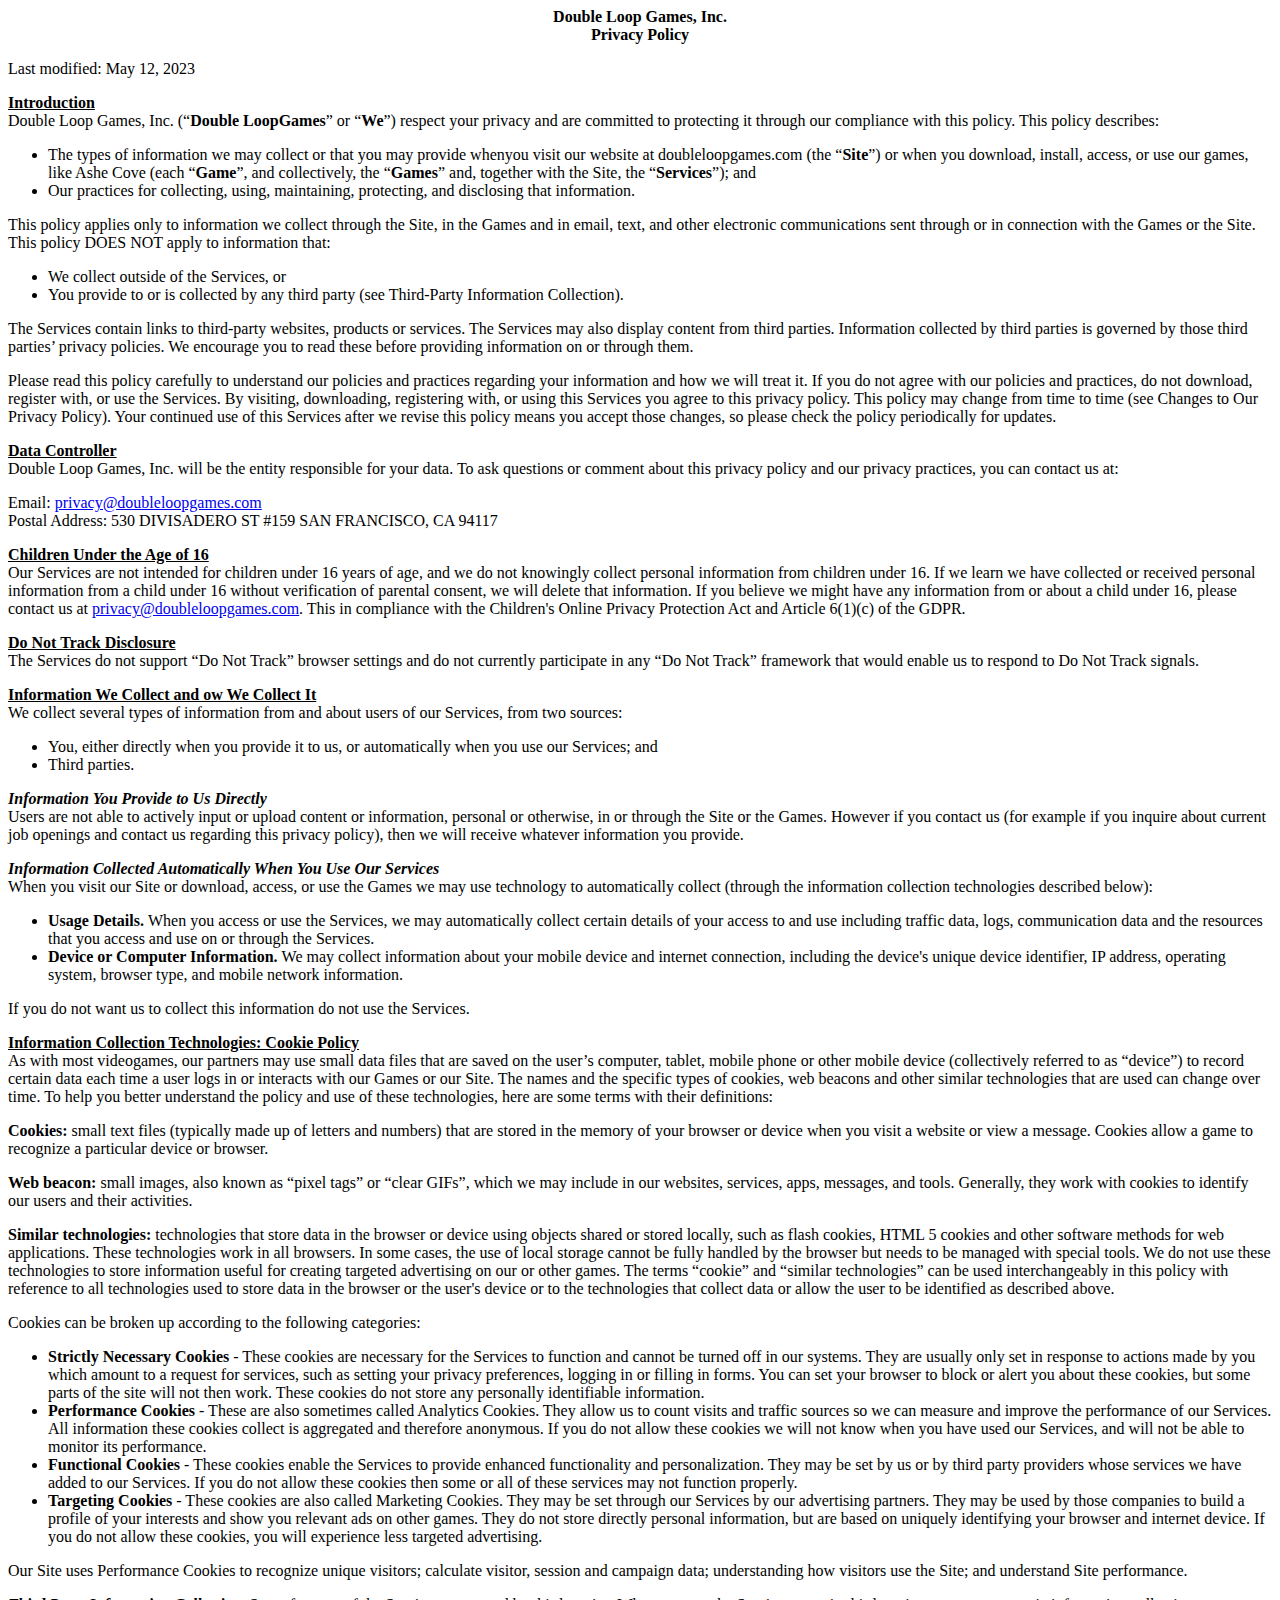
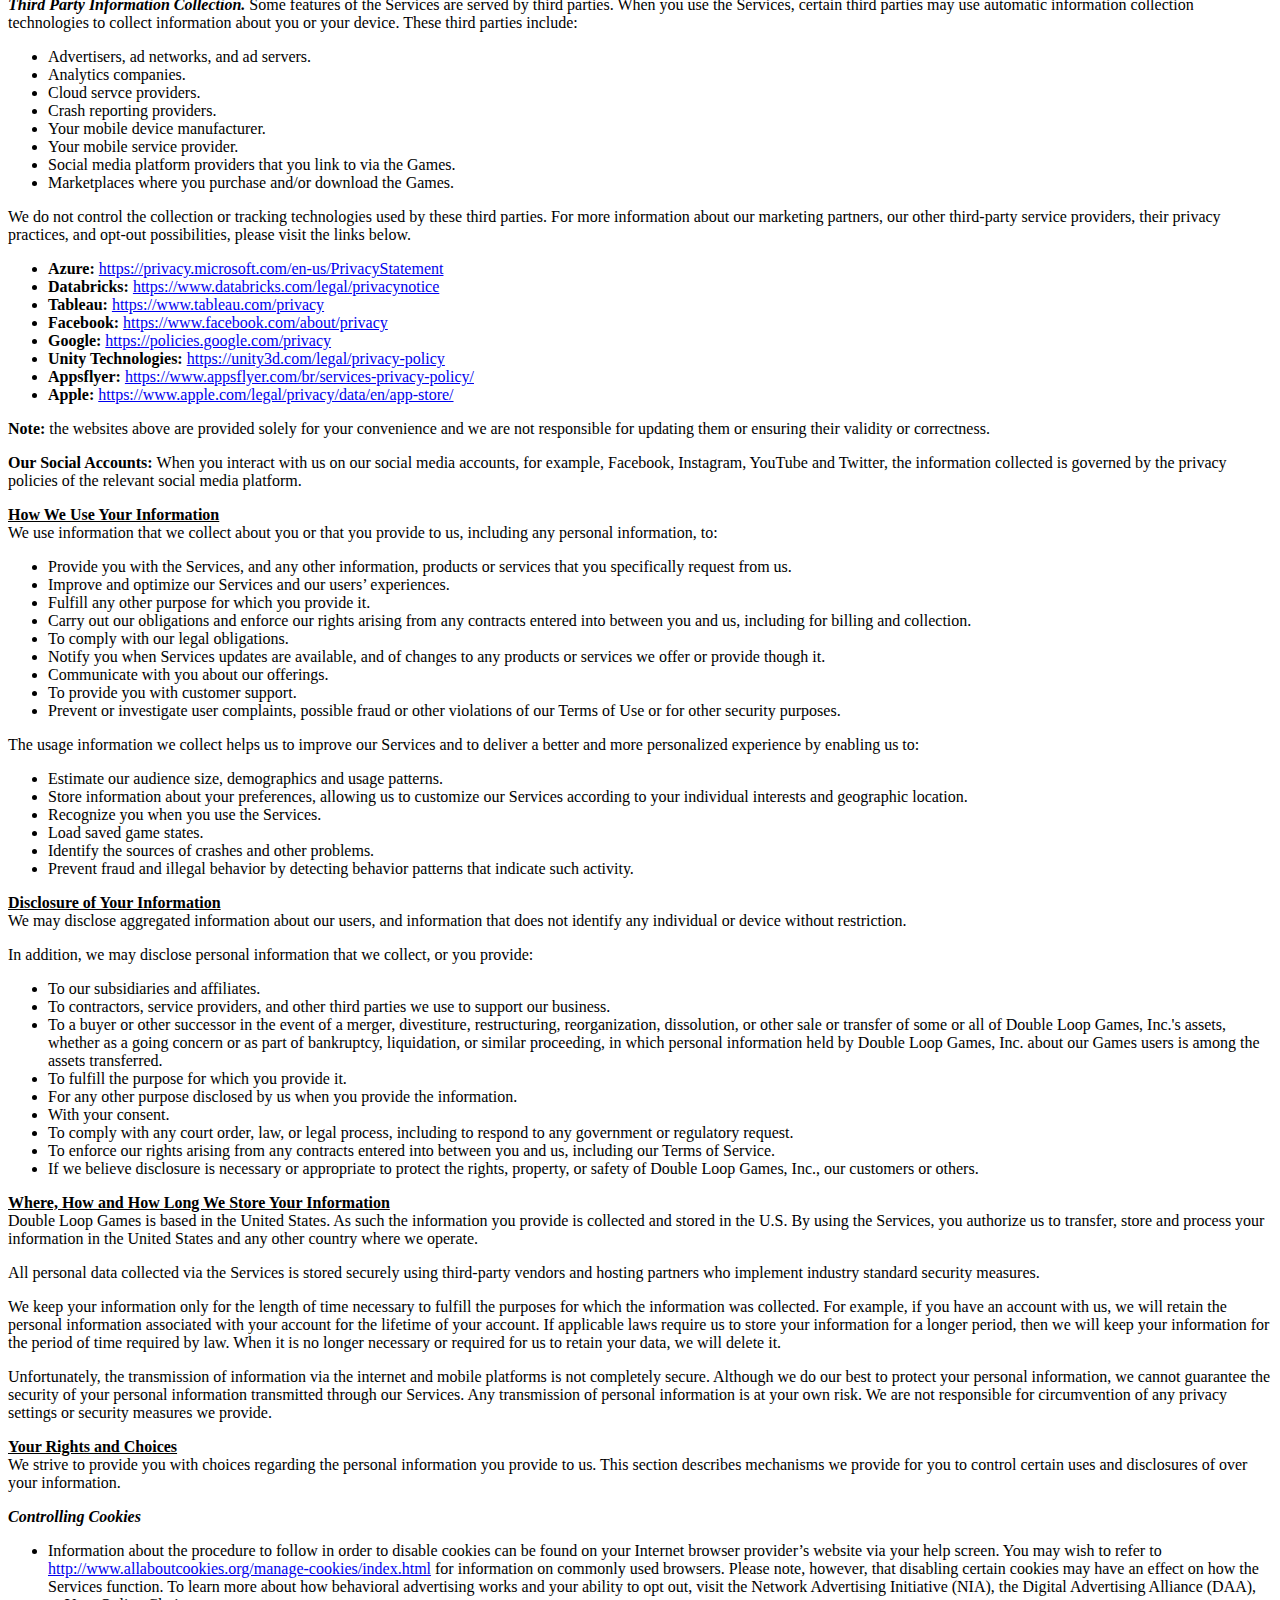
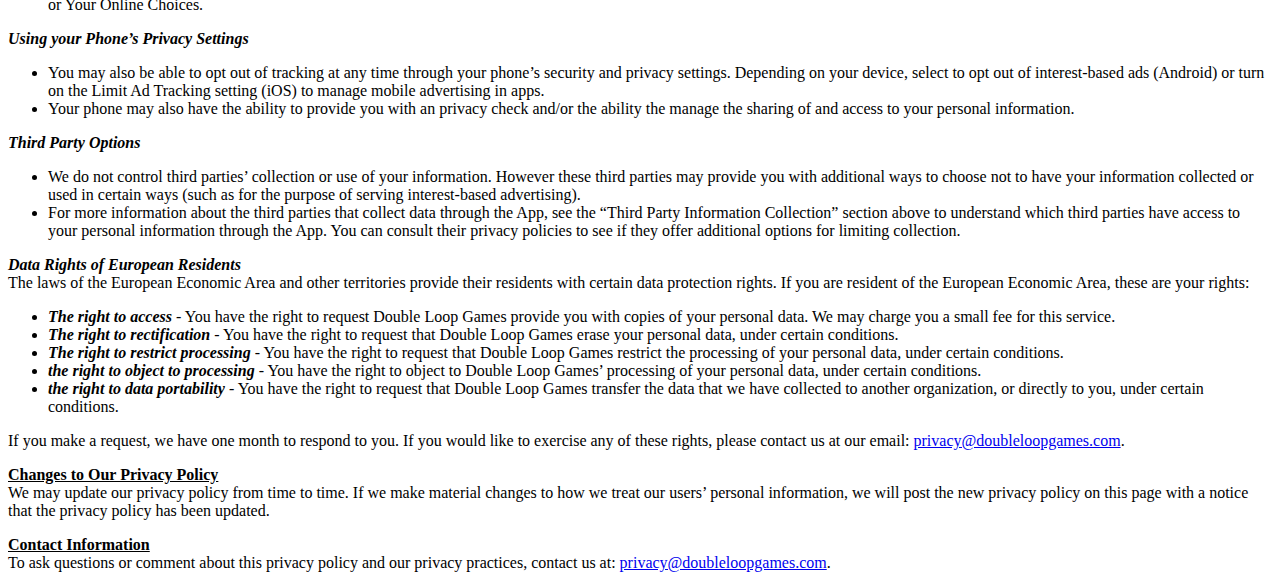
==== Legal/AsheCove_PrivacyPolicy.html @ 5554a119 "5-15-2023 Update Ashe Cove PP & TOS" ====
<html lang="en">
<head>
<title>Double Loop Games, Inc. Privacy Policy</title>
<p><center><b>Double Loop Games, Inc.<br>Privacy Policy</b></center></p></head>
<p>Last modified: May 12, 2023</p>
<p><u><b>Introduction</b></u><br>Double Loop Games, Inc. (&#147;<b>Double LoopGames</b>&#148; or &#147;<b>We</b>&#148;) respect your privacy and are committed to protecting it through our compliance with this policy. This policy describes:</p>
<ul><li>The types of information we may collect or that you may provide whenyou visit our website at doubleloopgames.com (the &#147;<b>Site</b>&#148;) or when you download, install, access, or use our games, like Ashe Cove (each &#147;<b>Game</b>&#148;, and collectively, the &#147;<b>Games</b>&#148; and, together with the Site, the &#147;<b>Services</b>&#148;); and</li>
<li>Our practices for collecting, using, maintaining, protecting, and disclosing that information.</li></ul>
<p>This policy applies only to information we collect through the Site, in the Games and in email, text, and other electronic communications sent through or in connection with the Games or the Site.<br>This policy DOES NOT apply to information that:</p>
<ul><li>We collect outside of the Services, or</li>
<li>You provide to or is collected by any third party (see Third-Party Information Collection).</li></ul>
<p>The Services contain links to third-party websites, products or services. The Services may also display content from third parties. Information collected by third parties is governed by those third parties&#146; privacy policies. We encourage you to read these before providing information on or through them.</p>
<p>Please read this policy carefully to understand our policies and practices regarding your information and how we will treat it. If you do not agree with our policies and practices, do not download, register with, or use the Services. By visiting, downloading, registering with, or using this Services you agree to this privacy policy. This policy may change from time to time (see Changes to Our Privacy Policy). Your continued use of this Services after we revise this policy means you accept those changes, so please check the policy periodically for updates.</p>
<p><u><b>Data Controller</b></u><br>Double Loop Games, Inc. will be the entity responsible for your data. To ask questions or comment about this privacy policy and our privacy practices, you can contact us at:</p>
<p>Email: <a href="mailto:privacy@doubleloopgames.com" target="_blank">privacy@doubleloopgames.com</a><br>Postal Address: 530 DIVISADERO ST #159 SAN FRANCISCO, CA 94117</p>
<p><u><b>Children Under the Age of 16</b></u><br> Our Services are not intended for children under 16 years of age, and we do not knowingly collect personal information from children under 16. If we learn we have collected or received personal information from a child under 16 without verification of parental consent, we will delete that information. If you believe we might have any information from or about a child under 16, please contact us at <a href="mailto:privacy@doubleloopgames.com" target="_blank">privacy@doubleloopgames.com</a>. This in compliance with the Children's Online Privacy Protection Act and Article 6(1)(c) of the GDPR.</p>
<p><u><b>Do Not Track Disclosure</b></u><br>The Services do not support &#147;Do Not Track&#148; browser settings and do not currently participate in any &#147;Do Not Track&#148; framework that would enable us to respond to Do Not Track signals.</p>
<p><u><b>Information We Collect and ow We Collect It</b></u><br>We collect several types of information from and about users of our Services, from two sources:</p>
<p><ul><li>You, either directly when you provide it to us, or automatically when you use our Services; and</li><li>Third parties.</li></ul></p>
<p><i><b>Information You Provide to Us Directly</b></i><br>Users are not able to actively input or upload content or information, personal or otherwise, in or through the Site or the Games. However if you contact us (for example if you inquire about current job openings and contact us regarding this privacy policy), then we will receive whatever information you provide.</p>
<p><i><b>Information Collected Automatically When You Use Our Services</b></i><br>When you visit our Site or download, access, or use the Games we may use technology to automatically collect (through the information collection technologies described below):</p>
<p><ul><li><b>Usage Details. </b>When you access or use the Services, we may automatically collect certain details of your access to and use including traffic data, logs, communication data and the resources that you access and use on or through the Services.</li><li><b>Device or Computer Information. </b>We may collect information about your mobile device and internet connection, including the device's unique device identifier, IP address, operating system, browser type, and mobile network information.</li></ul></p>
<p>If you do not want us to collect this information do not use the Services.</p>
<p><u><b>Information Collection Technologies: Cookie Policy</b></u><br>As with most videogames, our partners may use small data files that are saved on the user&#146;s computer, tablet, mobile phone or other mobile device (collectively referred to as &#147;device&#148;) to record certain data each time a user logs in or interacts with our Games or our Site. The names and the specific types of cookies, web beacons and other similar technologies that are used can change over time. To help you better understand the policy and use of these technologies, here are some terms with their definitions:</p>
<p><b>Cookies: </b>small text files (typically made up of letters and numbers) that are stored in the memory of your browser or device when you visit a website or view a message. Cookies allow a game to recognize a particular device or browser.</p>
<p><b>Web beacon: </b>small images, also known as &#147;pixel tags&#148; or &#147;clear GIFs&#148;, which we may include in our websites, services, apps, messages, and tools. Generally, they work with cookies to identify our users and their activities.</p>
<p><b>Similar technologies: </b>technologies that store data in the browser or device using objects shared or stored locally, such as flash cookies, HTML 5 cookies and other software methods for web applications. These technologies work in all browsers. In some cases, the use of local storage cannot be fully handled by the browser but needs to be managed with special tools. We do not use these technologies to store information useful for creating targeted advertising on our or other games. The terms &#147;cookie&#148; and &#147;similar technologies&#148; can be used interchangeably in this policy with reference to all technologies used to store data in the browser or the user's device or to the technologies that collect data or allow the user to be identified as described above.</p>
<p>Cookies can be broken up according to the following categories:</p>
<p><ul><li><b>Strictly Necessary Cookies</b> - These cookies are necessary for the Services to function and cannot be turned off in our systems. They are usually only set in response to actions made by you which amount to a request for services, such as setting your privacy preferences, logging in or filling in forms. You can set your browser to block or alert you about these cookies, but some parts of the site will not then work. These cookies do not store any personally identifiable information.</li><li><b>Performance Cookies</b> - These are also sometimes called Analytics Cookies. They allow us to count visits and traffic sources so we can measure and improve the performance of our Services. All information these cookies collect is aggregated and therefore anonymous. If you do not allow these cookies we will not know when you have used our Services, and will not be able to monitor its performance.</li><li><b>Functional Cookies</b> - These cookies enable the Services to provide enhanced functionality and personalization. They may be set by us or by third party providers whose services we have added to our Services. If you do not allow these cookies then some or all of these services may not function properly.</li><li><b>Targeting Cookies</b> - These cookies are also called Marketing Cookies. They may be set through our Services by our advertising partners. They may be used by those companies to build a profile of your interests and show you relevant ads on other games. They do not store directly personal information, but are based on uniquely identifying your browser and internet device. If you do not allow these cookies, you will experience less targeted advertising.</li></ul></p>
<p>Our Site uses Performance Cookies to recognize unique visitors; calculate visitor, session and campaign data; understanding how visitors use the Site; and understand Site performance.</p>
<p><i><b>Third Party Information Collection.</b></i> Some features of the Services are served by third parties. When you use the Services, certain third parties may use automatic information collection technologies to collect information about you or your device. These third parties include:</p>
<p><ul><li>Advertisers, ad networks, and ad servers.</li><li>Analytics companies.</li><li>Cloud servce providers.</li><li>Crash reporting providers.</li><li>Your mobile device manufacturer.</li><li>Your mobile service provider.</li><li>Social media platform providers that you link to via the Games.</li><li>Marketplaces where you purchase and/or download the Games.</li></ul></p>
<p>We do not control the collection or tracking technologies used by these third parties. For more information about our marketing partners, our other third-party service providers, their privacy practices, and opt-out possibilities, please visit the links below.</p>
<p><ul><li><b>Azure: </b> <a href="https://privacy.microsoft.com/en-us/PrivacyStatement" target="_blank">https://privacy.microsoft.com/en-us/PrivacyStatement</a></li><li><b>Databricks: </b><a href="https://www.databricks.com/legal/privacynotice" target="_blank">https://www.databricks.com/legal/privacynotice</a></li><li><b>Tableau: </b><a href="https://www.tableau.com/privacy" target="_blank">https://www.tableau.com/privacy</a></li><li><b>Facebook: </b><a href="https://www.facebook.com/about/privacy" target="_blank">https://www.facebook.com/about/privacy</a></li><li><b>Google: </b><a href="https://policies.google.com/privacy" target="_blank">https://policies.google.com/privacy</a></li><li><b>Unity Technologies: </b><a href="https://unity3d.com/legal/privacy-policy" target="_blank">https://unity3d.com/legal/privacy-policy</a></li><li><b>Appsflyer: </b><a href="https://www.appsflyer.com/br/services-privacy-policy/" target="_blank">https://www.appsflyer.com/br/services-privacy-policy/</a></li><li><b>Apple: </b><a href="https://www.apple.com/legal/privacy/data/en/app-store/" target="_blank">https://www.apple.com/legal/privacy/data/en/app-store/</a></li></ul></p>
<p><b>Note: </b>the websites above are provided solely for your convenience and we are not responsible for updating them or ensuring their validity or correctness. </p>
<p><b>Our Social Accounts: </b>When you interact with us on our social media accounts, for example, Facebook, Instagram, YouTube and Twitter, the information collected is governed by the privacy policies of the relevant social media platform.</p>
<p><u><b>How We Use Your Information</b></u><br>We use information that we collect about you or that you provide to us, including any personal information, to:</p>
<p><ul><li>Provide you with the Services, and any other information, products or services that you specifically request from us.</li><li>Improve and optimize our Services and our users’ experiences.</li><li>Fulfill any other purpose for which you provide it.</li><li>Carry out our obligations and enforce our rights arising from any contracts entered into between you and us, including for billing and collection.</li><li>To comply with our legal obligations.</li><li>Notify you when Services updates are available, and of changes to any products or services we offer or provide though it.</li><li>Communicate with you about our offerings.</li><li>To provide you with customer support.</li><li>Prevent or investigate user complaints, possible fraud or other violations of our Terms of Use or for other security purposes.</li></ul></p>
<p>The usage information we collect helps us to improve our Services and to deliver a better and more personalized experience by enabling us to:</p>
<p><ul><li>Estimate our audience size, demographics and usage patterns.</li><li>Store information about your preferences, allowing us to customize our Services according to your individual interests and geographic location.</li><li>Recognize you when you use the Services.</li><li>Load saved game states.</li><li>Identify the sources of crashes and other problems.</li><li>Prevent fraud and illegal behavior by detecting behavior patterns that indicate such activity.</li></ul></p>
<p><u><b>Disclosure of Your Information</b></u><br>We may disclose aggregated information about our users, and information that does not identify any individual or device without restriction.</p>
<p>In addition, we may disclose personal information that we collect, or you provide:</p>
<p><ul><li>To our subsidiaries and affiliates.</li><li>To contractors, service providers, and other third parties we use to support our business.</li><li>To a buyer or other successor in the event of a merger, divestiture, restructuring, reorganization, dissolution, or other sale or transfer of some or all of Double Loop Games, Inc.'s assets, whether as a going concern or as part of bankruptcy, liquidation, or similar proceeding, in which personal information held by Double Loop Games, Inc. about our Games users is among the assets transferred.</li><li>To fulfill the purpose for which you provide it.</li><li>For any other purpose disclosed by us when you provide the information.</li><li>With your consent.</li><li>To comply with any court order, law, or legal process, including to respond to any government or regulatory request.</li><li>To enforce our rights arising from any contracts entered into between you and us, including our Terms of Service.</li><li>If we believe disclosure is necessary or appropriate to protect the rights, property, or safety of Double Loop Games, Inc., our customers or others.</li></ul></p>
<p><u><b>Where, How and How Long We Store Your Information</b></u><br>Double Loop Games is based in the United States. As such the information you provide is collected and stored in the U.S. By using the Services, you authorize us to transfer, store and process your information in the United States and any other country where we operate.</p>
<p>All personal data collected via the Services is stored securely using third-party vendors and hosting partners who implement industry standard security measures.</p>
<p>We keep your information only for the length of time necessary to fulfill the purposes for which the information was collected. For example, if you have an account with us, we will retain the personal information associated with your account for the lifetime of your account. If applicable laws require us to store your information for a longer period, then we will keep your information for the period of time required by law. When it is no longer necessary or required for us to retain your data, we will delete it.</p>
<p>Unfortunately, the transmission of information via the internet and mobile platforms is not completely secure. Although we do our best to protect your personal information, we cannot guarantee the security of your personal information transmitted through our Services. Any transmission of personal information is at your own risk. We are not responsible for circumvention of any privacy settings or security measures we provide.</p>
<p><u><b>Your Rights and Choices</b></u><br>We strive to provide you with choices regarding the personal information you provide to us. This section describes mechanisms we provide for you to control certain uses and disclosures of over your information.</p>
<p><i><b>Controlling Cookies</b></i><ul><li>Information about the procedure to follow in order to disable cookies can be found on your Internet browser provider&#146;s website via your help screen. You may wish to refer to <a href="http://www.allaboutcookies.org/manage-cookies/index.html" target="_blank">http://www.allaboutcookies.org/manage-cookies/index.html</a> for information on commonly used browsers. Please note, however, that disabling certain cookies may have an effect on how the Services function. To learn more about how behavioral advertising works and your ability to opt out, visit the Network Advertising Initiative (NIA), the Digital Advertising Alliance (DAA), or Your Online Choices.</li></ul></p>
<p><i><b>Using your Phone&#146;s Privacy Settings</b></i><br><ul><li>You may also be able to opt out of tracking at any time through your phone&#146;s security and privacy settings. Depending on your device, select to opt out of interest-based ads (Android) or turn on the Limit Ad Tracking setting (iOS) to manage mobile advertising in apps.</li><li>Your phone may also have the ability to provide you with an privacy check and/or the ability the manage the sharing of and access to your personal information.</li></ul></p>
<p><i><b>Third Party Options</b></i><br><ul><li>We do not control third parties&#146; collection or use of your information. However these third parties may provide you with additional ways to choose not to have your information collected or used in certain ways (such as for the purpose of serving interest-based advertising).</li><li>For more information about the third parties that collect data through the App, see the &#147;Third Party Information Collection&#148; section above to understand which third parties have access to your personal information through the App. You can consult their privacy policies to see if they offer additional options for limiting collection.</li></ul></p>
<p><i><b>Data Rights of European Residents</b></i><br>The laws of the European Economic Area and other territories provide their residents with certain data protection rights. If you are resident of the European Economic Area, these are your rights: </p>
<p><ul><li><i><b>The right to access</b></i> - You have the right to request Double Loop Games provide you with copies of your personal data. We may charge you a small fee for this service.</li><li><i><b>The right to rectification</b></i> - You have the right to request that Double Loop Games erase your personal data, under certain conditions.</li><li><i><b>The right to restrict processing</b></i> - You have the right to request that Double Loop Games restrict the processing of your personal data, under certain conditions.</li><li><i><b>the right to object to processing</b></i> - You have the right to object to Double Loop Games&#146; processing of your personal data, under certain conditions.</li><li><i><b>the right to data portability</b></i> - You have the right to request that Double Loop Games transfer the data that we have collected to another organization, or directly to you, under certain conditions.</li></ul></p>
<p>If you make a request, we have one month to respond to you. If you would like to exercise any of these rights, please contact us at our email: <a href="mailto:privacy@doubleloopgames.com" target="_blank">privacy@doubleloopgames.com</a>.</p>
<p><u><b>Changes to Our Privacy Policy</b></u><br>We may update our privacy policy from time to time. If we make material changes to how we treat our users&#146; personal information, we will post the new privacy policy on this page with a notice that the privacy policy has been updated.</p>
<p><u><b>Contact Information</b></u><br>To ask questions or comment about this privacy policy and our privacy practices, contact us at: <a href="mailto:privacy@doubleloopgames.com" target="_blank">privacy@doubleloopgames.com</a>.</p>
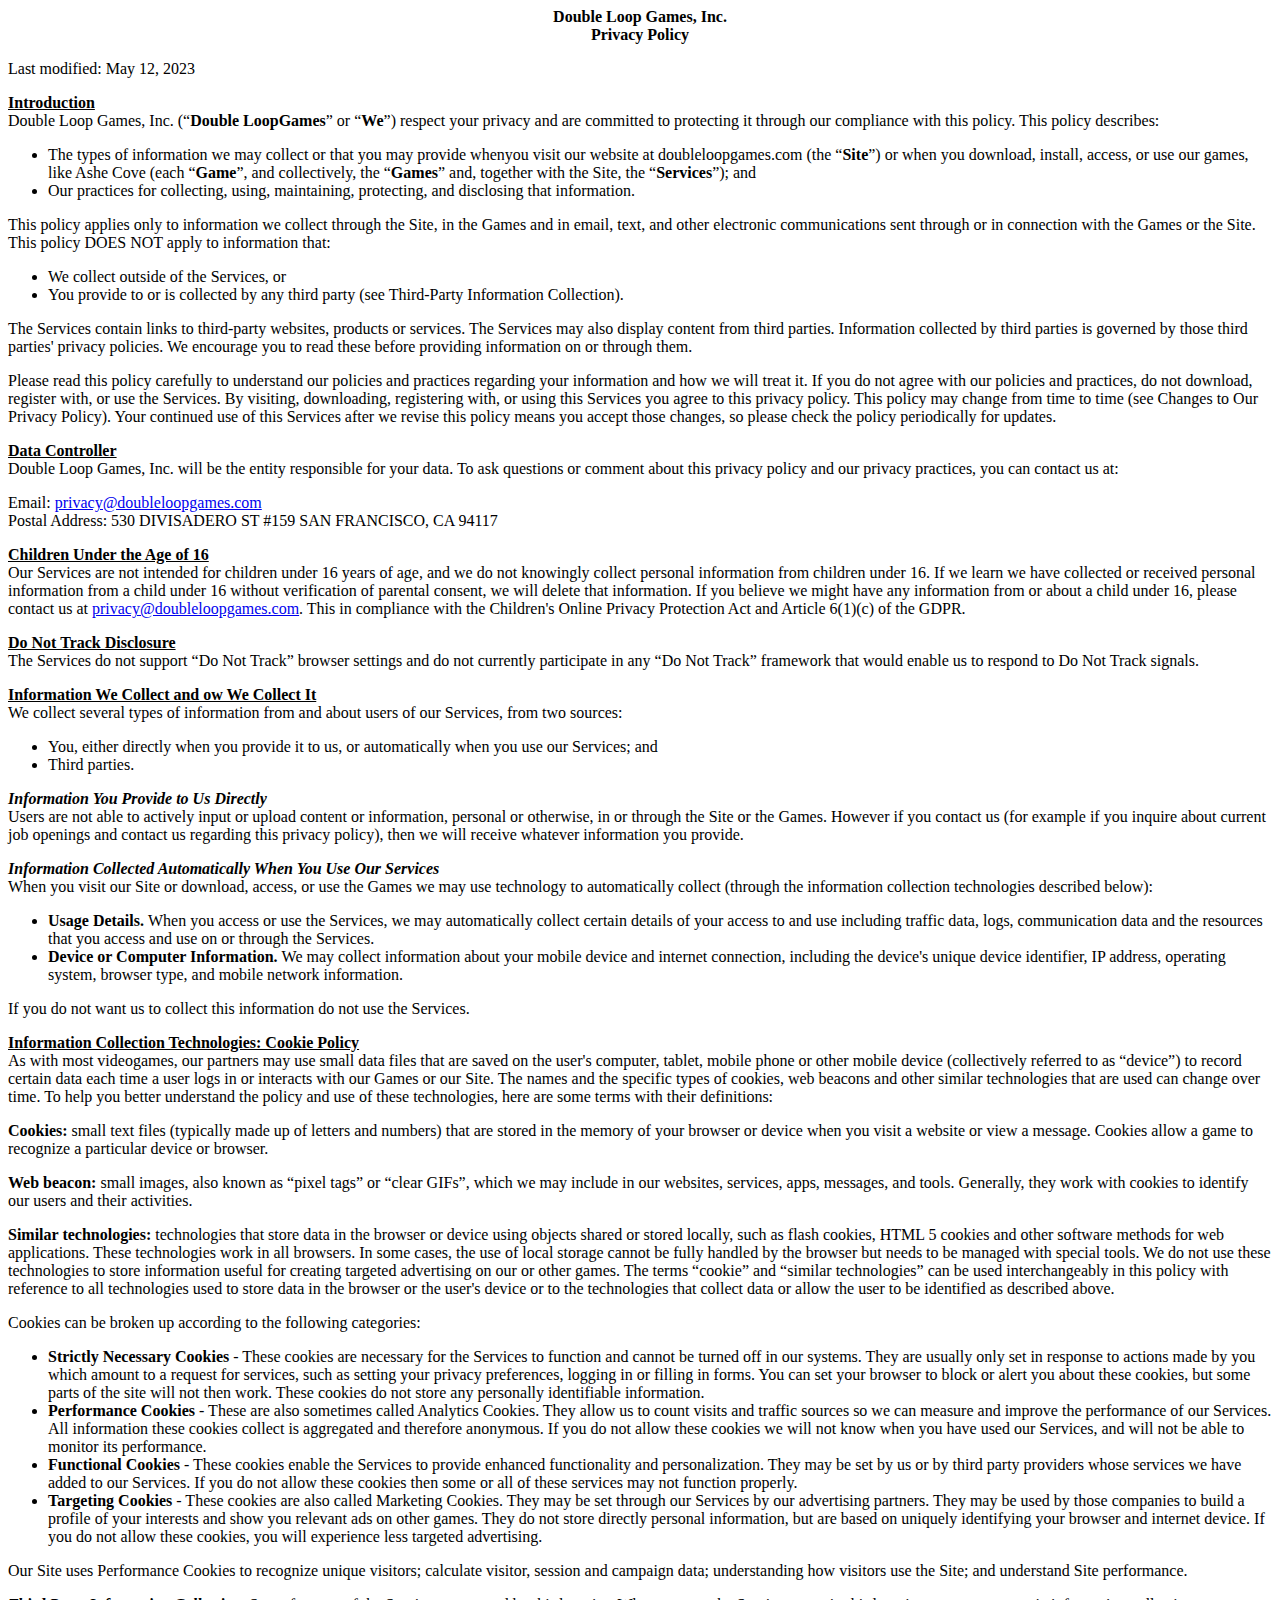
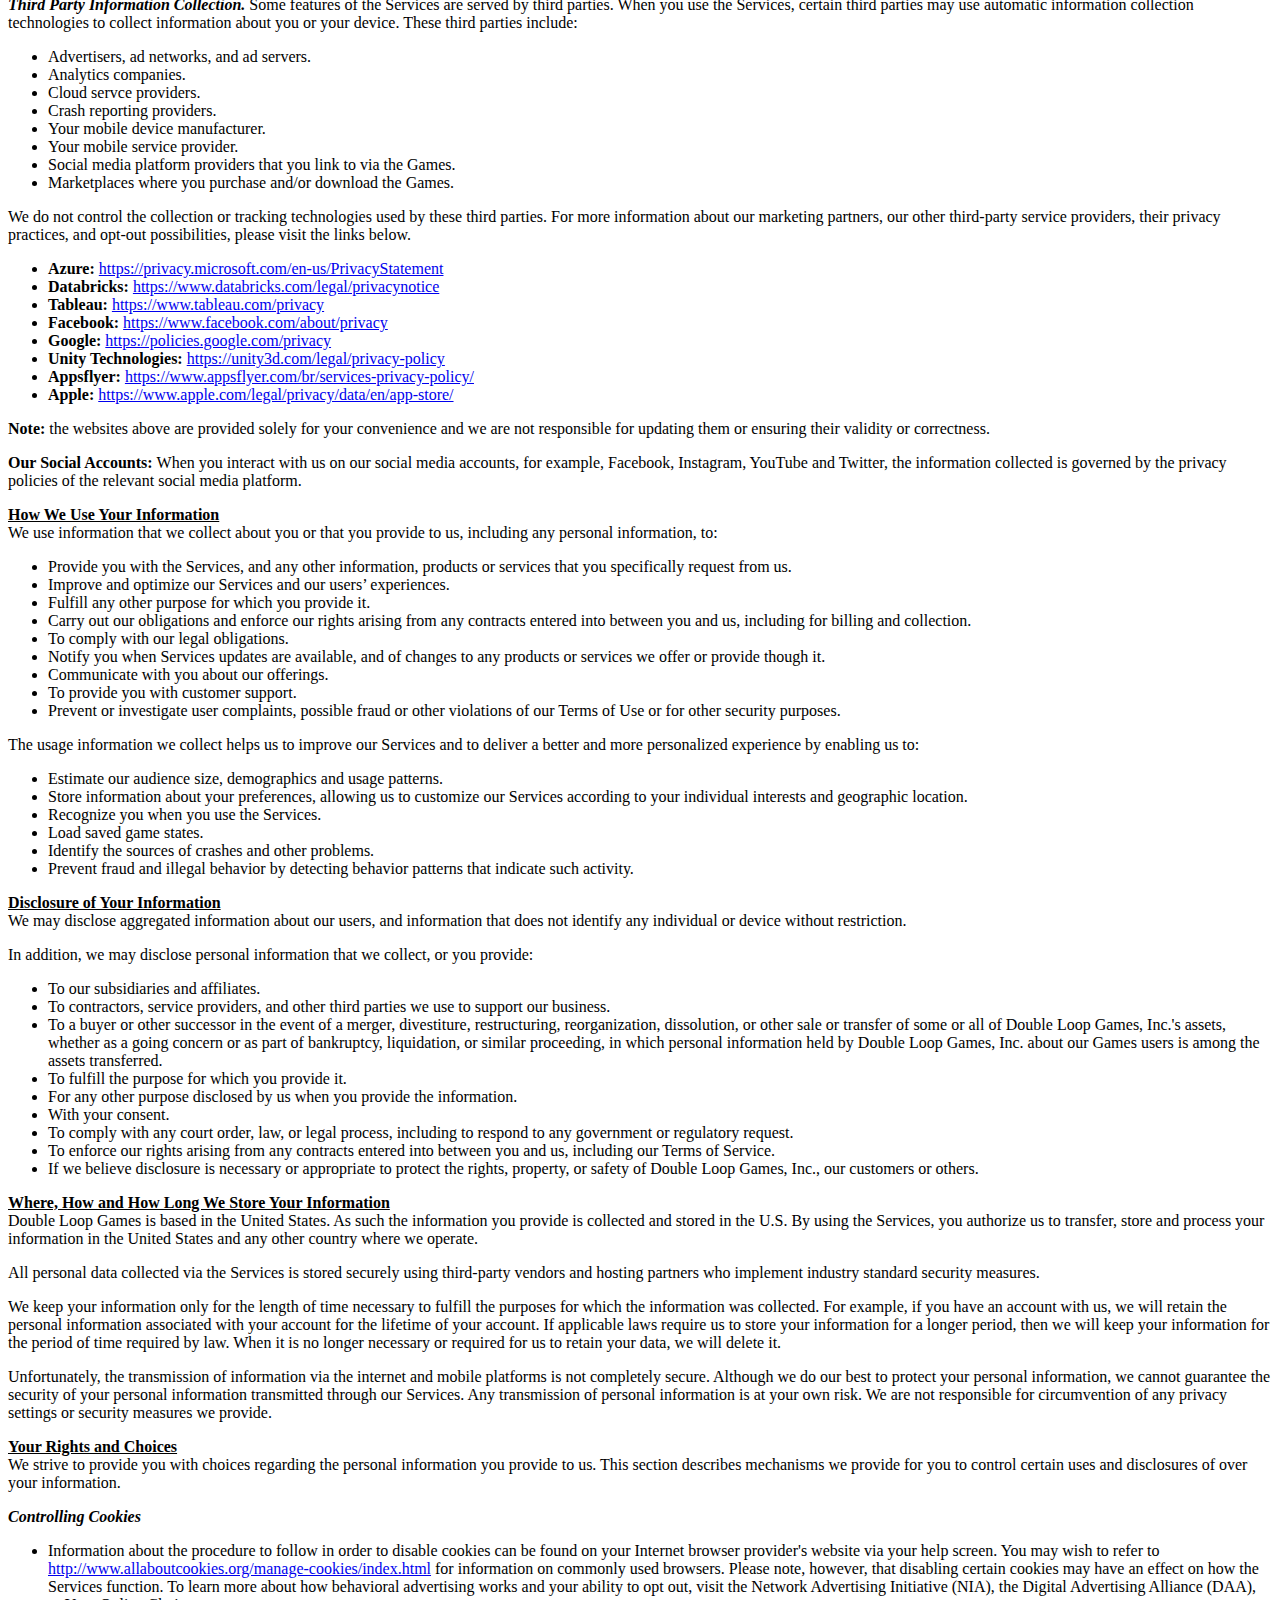
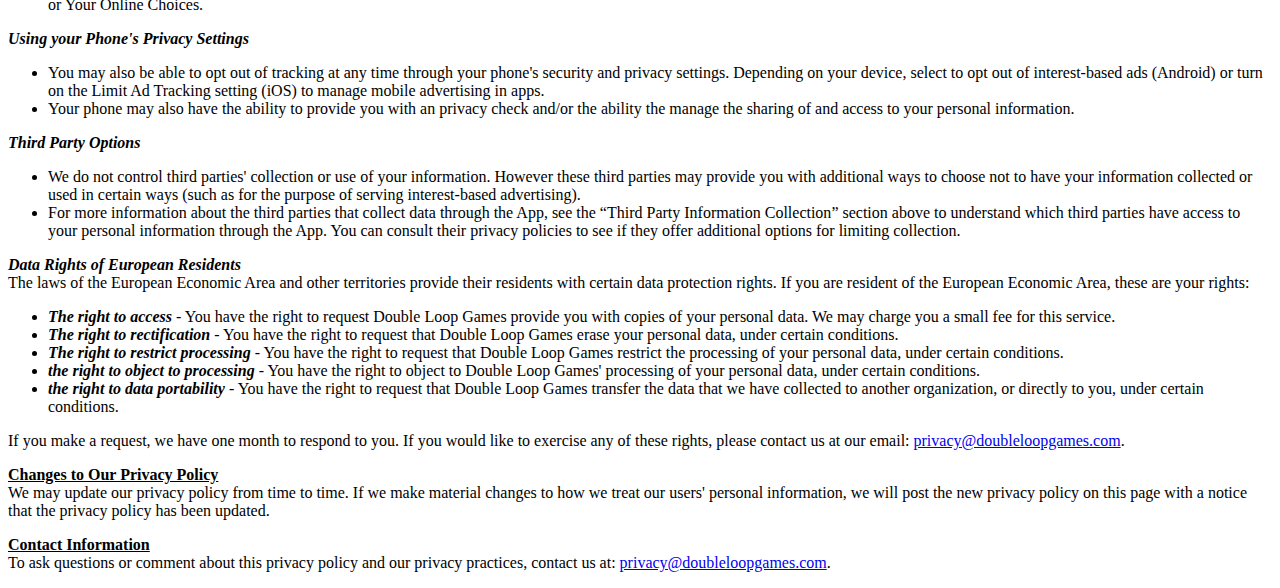
==== commit 6de4fa10: "changes to address code checker" ====
--- a/Legal/AsheCove_PrivacyPolicy.html
+++ b/Legal/AsheCove_PrivacyPolicy.html
@@ -3,28 +3,28 @@
 <title>Double Loop Games, Inc. Privacy Policy</title>
 <p><center><b>Double Loop Games, Inc.<br>Privacy Policy</b></center></p></head>
 <p>Last modified: May 12, 2023</p>
-<p><u><b>Introduction</b></u><br>Double Loop Games, Inc. (&#147;<b>Double LoopGames</b>&#148; or &#147;<b>We</b>&#148;) respect your privacy and are committed to protecting it through our compliance with this policy. This policy describes:</p>
-<ul><li>The types of information we may collect or that you may provide whenyou visit our website at doubleloopgames.com (the &#147;<b>Site</b>&#148;) or when you download, install, access, or use our games, like Ashe Cove (each &#147;<b>Game</b>&#148;, and collectively, the &#147;<b>Games</b>&#148; and, together with the Site, the &#147;<b>Services</b>&#148;); and</li>
+<p><u><b>Introduction</b></u><br>Double Loop Games, Inc. (<q><b>Double LoopGames</b></q> or <q><b>We</b></q>) respect your privacy and are committed to protecting it through our compliance with this policy. This policy describes:</p>
+<ul><li>The types of information we may collect or that you may provide whenyou visit our website at doubleloopgames.com (the <q><b>Site</b></q>) or when you download, install, access, or use our games, like Ashe Cove (each <q><b>Game</b></q>, and collectively, the <q><b>Games</b></q> and, together with the Site, the <q><b>Services</b></q>); and</li>
 <li>Our practices for collecting, using, maintaining, protecting, and disclosing that information.</li></ul>
 <p>This policy applies only to information we collect through the Site, in the Games and in email, text, and other electronic communications sent through or in connection with the Games or the Site.<br>This policy DOES NOT apply to information that:</p>
 <ul><li>We collect outside of the Services, or</li>
 <li>You provide to or is collected by any third party (see Third-Party Information Collection).</li></ul>
-<p>The Services contain links to third-party websites, products or services. The Services may also display content from third parties. Information collected by third parties is governed by those third parties&#146; privacy policies. We encourage you to read these before providing information on or through them.</p>
+<p>The Services contain links to third-party websites, products or services. The Services may also display content from third parties. Information collected by third parties is governed by those third parties' privacy policies. We encourage you to read these before providing information on or through them.</p>
 <p>Please read this policy carefully to understand our policies and practices regarding your information and how we will treat it. If you do not agree with our policies and practices, do not download, register with, or use the Services. By visiting, downloading, registering with, or using this Services you agree to this privacy policy. This policy may change from time to time (see Changes to Our Privacy Policy). Your continued use of this Services after we revise this policy means you accept those changes, so please check the policy periodically for updates.</p>
 <p><u><b>Data Controller</b></u><br>Double Loop Games, Inc. will be the entity responsible for your data. To ask questions or comment about this privacy policy and our privacy practices, you can contact us at:</p>
 <p>Email: <a href="mailto:privacy@doubleloopgames.com" target="_blank">privacy@doubleloopgames.com</a><br>Postal Address: 530 DIVISADERO ST #159 SAN FRANCISCO, CA 94117</p>
 <p><u><b>Children Under the Age of 16</b></u><br> Our Services are not intended for children under 16 years of age, and we do not knowingly collect personal information from children under 16. If we learn we have collected or received personal information from a child under 16 without verification of parental consent, we will delete that information. If you believe we might have any information from or about a child under 16, please contact us at <a href="mailto:privacy@doubleloopgames.com" target="_blank">privacy@doubleloopgames.com</a>. This in compliance with the Children's Online Privacy Protection Act and Article 6(1)(c) of the GDPR.</p>
-<p><u><b>Do Not Track Disclosure</b></u><br>The Services do not support &#147;Do Not Track&#148; browser settings and do not currently participate in any &#147;Do Not Track&#148; framework that would enable us to respond to Do Not Track signals.</p>
+<p><u><b>Do Not Track Disclosure</b></u><br>The Services do not support <q>Do Not Track</q> browser settings and do not currently participate in any <q>Do Not Track</q> framework that would enable us to respond to Do Not Track signals.</p>
 <p><u><b>Information We Collect and ow We Collect It</b></u><br>We collect several types of information from and about users of our Services, from two sources:</p>
 <p><ul><li>You, either directly when you provide it to us, or automatically when you use our Services; and</li><li>Third parties.</li></ul></p>
 <p><i><b>Information You Provide to Us Directly</b></i><br>Users are not able to actively input or upload content or information, personal or otherwise, in or through the Site or the Games. However if you contact us (for example if you inquire about current job openings and contact us regarding this privacy policy), then we will receive whatever information you provide.</p>
 <p><i><b>Information Collected Automatically When You Use Our Services</b></i><br>When you visit our Site or download, access, or use the Games we may use technology to automatically collect (through the information collection technologies described below):</p>
 <p><ul><li><b>Usage Details. </b>When you access or use the Services, we may automatically collect certain details of your access to and use including traffic data, logs, communication data and the resources that you access and use on or through the Services.</li><li><b>Device or Computer Information. </b>We may collect information about your mobile device and internet connection, including the device's unique device identifier, IP address, operating system, browser type, and mobile network information.</li></ul></p>
 <p>If you do not want us to collect this information do not use the Services.</p>
-<p><u><b>Information Collection Technologies: Cookie Policy</b></u><br>As with most videogames, our partners may use small data files that are saved on the user&#146;s computer, tablet, mobile phone or other mobile device (collectively referred to as &#147;device&#148;) to record certain data each time a user logs in or interacts with our Games or our Site. The names and the specific types of cookies, web beacons and other similar technologies that are used can change over time. To help you better understand the policy and use of these technologies, here are some terms with their definitions:</p>
+<p><u><b>Information Collection Technologies: Cookie Policy</b></u><br>As with most videogames, our partners may use small data files that are saved on the user's computer, tablet, mobile phone or other mobile device (collectively referred to as <q>device</q>) to record certain data each time a user logs in or interacts with our Games or our Site. The names and the specific types of cookies, web beacons and other similar technologies that are used can change over time. To help you better understand the policy and use of these technologies, here are some terms with their definitions:</p>
 <p><b>Cookies: </b>small text files (typically made up of letters and numbers) that are stored in the memory of your browser or device when you visit a website or view a message. Cookies allow a game to recognize a particular device or browser.</p>
-<p><b>Web beacon: </b>small images, also known as &#147;pixel tags&#148; or &#147;clear GIFs&#148;, which we may include in our websites, services, apps, messages, and tools. Generally, they work with cookies to identify our users and their activities.</p>
-<p><b>Similar technologies: </b>technologies that store data in the browser or device using objects shared or stored locally, such as flash cookies, HTML 5 cookies and other software methods for web applications. These technologies work in all browsers. In some cases, the use of local storage cannot be fully handled by the browser but needs to be managed with special tools. We do not use these technologies to store information useful for creating targeted advertising on our or other games. The terms &#147;cookie&#148; and &#147;similar technologies&#148; can be used interchangeably in this policy with reference to all technologies used to store data in the browser or the user's device or to the technologies that collect data or allow the user to be identified as described above.</p>
+<p><b>Web beacon: </b>small images, also known as <q>pixel tags</q> or <q>clear GIFs</q>, which we may include in our websites, services, apps, messages, and tools. Generally, they work with cookies to identify our users and their activities.</p>
+<p><b>Similar technologies: </b>technologies that store data in the browser or device using objects shared or stored locally, such as flash cookies, HTML 5 cookies and other software methods for web applications. These technologies work in all browsers. In some cases, the use of local storage cannot be fully handled by the browser but needs to be managed with special tools. We do not use these technologies to store information useful for creating targeted advertising on our or other games. The terms <q>cookie</q> and <q>similar technologies</q> can be used interchangeably in this policy with reference to all technologies used to store data in the browser or the user's device or to the technologies that collect data or allow the user to be identified as described above.</p>
 <p>Cookies can be broken up according to the following categories:</p>
 <p><ul><li><b>Strictly Necessary Cookies</b> - These cookies are necessary for the Services to function and cannot be turned off in our systems. They are usually only set in response to actions made by you which amount to a request for services, such as setting your privacy preferences, logging in or filling in forms. You can set your browser to block or alert you about these cookies, but some parts of the site will not then work. These cookies do not store any personally identifiable information.</li><li><b>Performance Cookies</b> - These are also sometimes called Analytics Cookies. They allow us to count visits and traffic sources so we can measure and improve the performance of our Services. All information these cookies collect is aggregated and therefore anonymous. If you do not allow these cookies we will not know when you have used our Services, and will not be able to monitor its performance.</li><li><b>Functional Cookies</b> - These cookies enable the Services to provide enhanced functionality and personalization. They may be set by us or by third party providers whose services we have added to our Services. If you do not allow these cookies then some or all of these services may not function properly.</li><li><b>Targeting Cookies</b> - These cookies are also called Marketing Cookies. They may be set through our Services by our advertising partners. They may be used by those companies to build a profile of your interests and show you relevant ads on other games. They do not store directly personal information, but are based on uniquely identifying your browser and internet device. If you do not allow these cookies, you will experience less targeted advertising.</li></ul></p>
 <p>Our Site uses Performance Cookies to recognize unique visitors; calculate visitor, session and campaign data; understanding how visitors use the Site; and understand Site performance.</p>
@@ -46,14 +46,11 @@
 <p>We keep your information only for the length of time necessary to fulfill the purposes for which the information was collected. For example, if you have an account with us, we will retain the personal information associated with your account for the lifetime of your account. If applicable laws require us to store your information for a longer period, then we will keep your information for the period of time required by law. When it is no longer necessary or required for us to retain your data, we will delete it.</p>
 <p>Unfortunately, the transmission of information via the internet and mobile platforms is not completely secure. Although we do our best to protect your personal information, we cannot guarantee the security of your personal information transmitted through our Services. Any transmission of personal information is at your own risk. We are not responsible for circumvention of any privacy settings or security measures we provide.</p>
 <p><u><b>Your Rights and Choices</b></u><br>We strive to provide you with choices regarding the personal information you provide to us. This section describes mechanisms we provide for you to control certain uses and disclosures of over your information.</p>
-<p><i><b>Controlling Cookies</b></i><ul><li>Information about the procedure to follow in order to disable cookies can be found on your Internet browser provider&#146;s website via your help screen. You may wish to refer to <a href="http://www.allaboutcookies.org/manage-cookies/index.html" target="_blank">http://www.allaboutcookies.org/manage-cookies/index.html</a> for information on commonly used browsers. Please note, however, that disabling certain cookies may have an effect on how the Services function. To learn more about how behavioral advertising works and your ability to opt out, visit the Network Advertising Initiative (NIA), the Digital Advertising Alliance (DAA), or Your Online Choices.</li></ul></p>
-<p><i><b>Using your Phone&#146;s Privacy Settings</b></i><br><ul><li>You may also be able to opt out of tracking at any time through your phone&#146;s security and privacy settings. Depending on your device, select to opt out of interest-based ads (Android) or turn on the Limit Ad Tracking setting (iOS) to manage mobile advertising in apps.</li><li>Your phone may also have the ability to provide you with an privacy check and/or the ability the manage the sharing of and access to your personal information.</li></ul></p>
-<p><i><b>Third Party Options</b></i><br><ul><li>We do not control third parties&#146; collection or use of your information. However these third parties may provide you with additional ways to choose not to have your information collected or used in certain ways (such as for the purpose of serving interest-based advertising).</li><li>For more information about the third parties that collect data through the App, see the &#147;Third Party Information Collection&#148; section above to understand which third parties have access to your personal information through the App. You can consult their privacy policies to see if they offer additional options for limiting collection.</li></ul></p>
+<p><i><b>Controlling Cookies</b></i><ul><li>Information about the procedure to follow in order to disable cookies can be found on your Internet browser provider's website via your help screen. You may wish to refer to <a href="http://www.allaboutcookies.org/manage-cookies/index.html" target="_blank">http://www.allaboutcookies.org/manage-cookies/index.html</a> for information on commonly used browsers. Please note, however, that disabling certain cookies may have an effect on how the Services function. To learn more about how behavioral advertising works and your ability to opt out, visit the Network Advertising Initiative (NIA), the Digital Advertising Alliance (DAA), or Your Online Choices.</li></ul></p>
+<p><i><b>Using your Phone's Privacy Settings</b></i><br><ul><li>You may also be able to opt out of tracking at any time through your phone's security and privacy settings. Depending on your device, select to opt out of interest-based ads (Android) or turn on the Limit Ad Tracking setting (iOS) to manage mobile advertising in apps.</li><li>Your phone may also have the ability to provide you with an privacy check and/or the ability the manage the sharing of and access to your personal information.</li></ul></p>
+<p><i><b>Third Party Options</b></i><br><ul><li>We do not control third parties' collection or use of your information. However these third parties may provide you with additional ways to choose not to have your information collected or used in certain ways (such as for the purpose of serving interest-based advertising).</li><li>For more information about the third parties that collect data through the App, see the <q>Third Party Information Collection</q> section above to understand which third parties have access to your personal information through the App. You can consult their privacy policies to see if they offer additional options for limiting collection.</li></ul></p>
 <p><i><b>Data Rights of European Residents</b></i><br>The laws of the European Economic Area and other territories provide their residents with certain data protection rights. If you are resident of the European Economic Area, these are your rights: </p>
-<p><ul><li><i><b>The right to access</b></i> - You have the right to request Double Loop Games provide you with copies of your personal data. We may charge you a small fee for this service.</li><li><i><b>The right to rectification</b></i> - You have the right to request that Double Loop Games erase your personal data, under certain conditions.</li><li><i><b>The right to restrict processing</b></i> - You have the right to request that Double Loop Games restrict the processing of your personal data, under certain conditions.</li><li><i><b>the right to object to processing</b></i> - You have the right to object to Double Loop Games&#146; processing of your personal data, under certain conditions.</li><li><i><b>the right to data portability</b></i> - You have the right to request that Double Loop Games transfer the data that we have collected to another organization, or directly to you, under certain conditions.</li></ul></p>
+<p><ul><li><i><b>The right to access</b></i> - You have the right to request Double Loop Games provide you with copies of your personal data. We may charge you a small fee for this service.</li><li><i><b>The right to rectification</b></i> - You have the right to request that Double Loop Games erase your personal data, under certain conditions.</li><li><i><b>The right to restrict processing</b></i> - You have the right to request that Double Loop Games restrict the processing of your personal data, under certain conditions.</li><li><i><b>the right to object to processing</b></i> - You have the right to object to Double Loop Games' processing of your personal data, under certain conditions.</li><li><i><b>the right to data portability</b></i> - You have the right to request that Double Loop Games transfer the data that we have collected to another organization, or directly to you, under certain conditions.</li></ul></p>
 <p>If you make a request, we have one month to respond to you. If you would like to exercise any of these rights, please contact us at our email: <a href="mailto:privacy@doubleloopgames.com" target="_blank">privacy@doubleloopgames.com</a>.</p>
-<p><u><b>Changes to Our Privacy Policy</b></u><br>We may update our privacy policy from time to time. If we make material changes to how we treat our users&#146; personal information, we will post the new privacy policy on this page with a notice that the privacy policy has been updated.</p>
+<p><u><b>Changes to Our Privacy Policy</b></u><br>We may update our privacy policy from time to time. If we make material changes to how we treat our users' personal information, we will post the new privacy policy on this page with a notice that the privacy policy has been updated.</p>
 <p><u><b>Contact Information</b></u><br>To ask questions or comment about this privacy policy and our privacy practices, contact us at: <a href="mailto:privacy@doubleloopgames.com" target="_blank">privacy@doubleloopgames.com</a>.</p>
-
-
-
